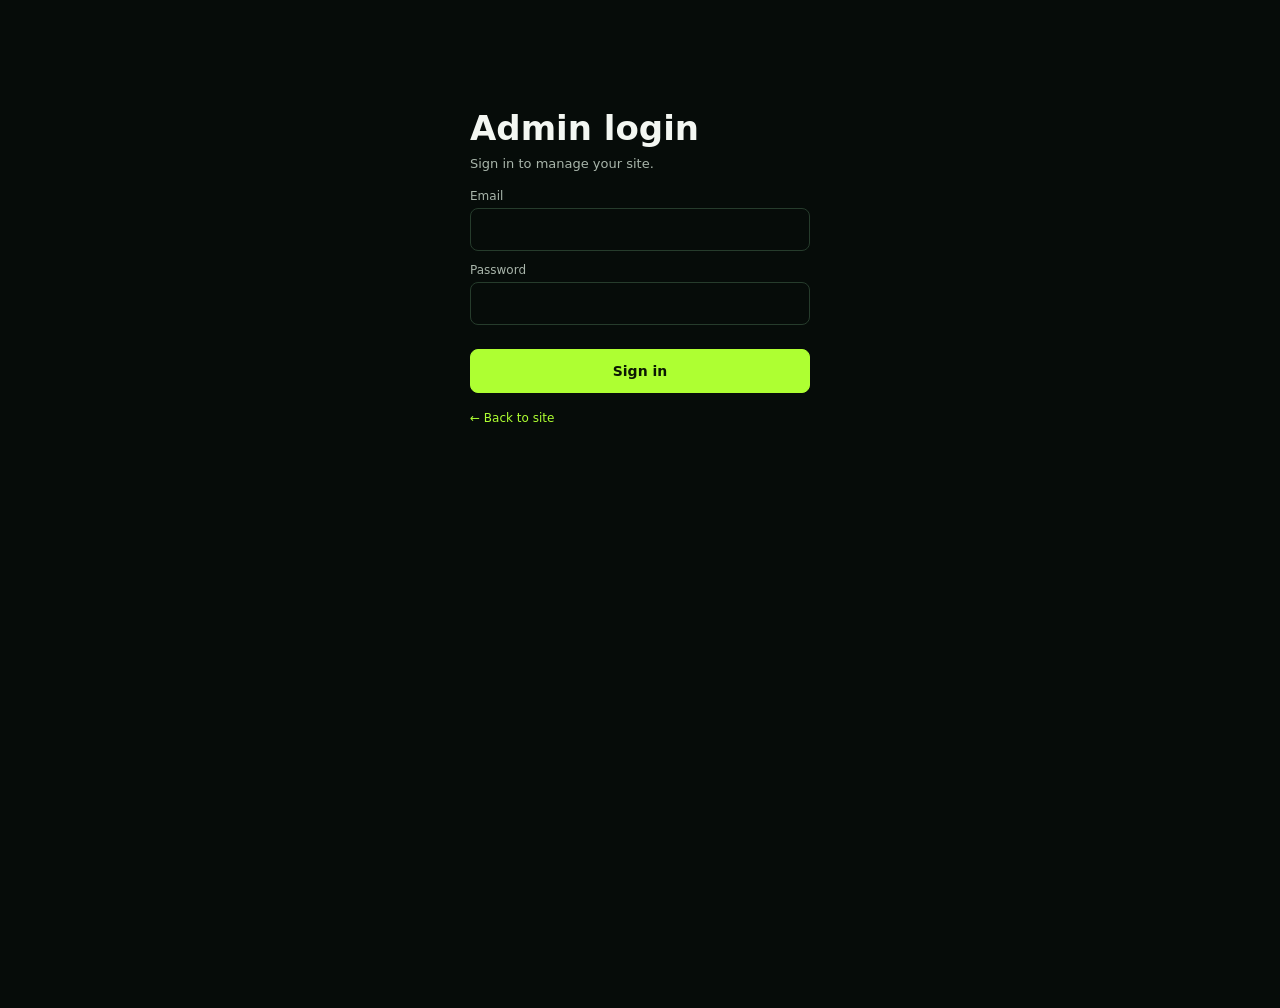
==== admin/index.html @ 06635c53 "Add files via upload" ====
<!DOCTYPE html><html lang="en"><head><meta charset="UTF-8"><meta name="viewport" content="width=device-width,initial-scale=1"><title>Admin Dashboard</title><link rel="icon" href="../assets/icons/icon.svg"><link rel="stylesheet" href="../assets/css/style.css"></head>
<body><div class="adm"><aside><b style="padding:10px 12px">Admin</b><a href="#dash">Dashboard</a><a href="#settings">Logo &amp; Name</a><a href="#team">Team</a><a href="#faq">Chatbot FAQ</a><a href="#inbox">Inbox</a><a href="../index.html">View site ↗</a><a href="#" id="out">Logout</a></aside><main id="view"></main></div>
<script type="module" src="../assets/js/admin.js"></script></body></html>
---- assets/css/style.css ----
:root{--bg:#060c09;--panel:#0b1510;--p2:#101e16;--line:#263c2c;--la:#45652f;--lime:#aeff32;--lb:#192d0c;--text:#f3f7f2;--muted:#a8b5aa;--dim:#74877a;--bt:#0d1904}
*{box-sizing:border-box;margin:0;padding:0}html{scroll-behavior:smooth}
body{background:var(--bg);color:var(--text);font-family:Inter,system-ui,sans-serif;-webkit-font-smoothing:antialiased;min-height:100vh}
a{color:inherit;text-decoration:none}button,input,textarea{font:inherit;color:inherit}button{cursor:pointer}.hidden{display:none!important}
.wrap{max-width:1200px;margin:0 auto;padding:0 24px}.narrow{max-width:960px;margin:0 auto;padding:0 24px}
.topbar{position:sticky;top:0;z-index:20;display:flex;align-items:center;justify-content:space-between;gap:12px;padding:14px 24px;background:var(--bg);border-bottom:1px solid var(--line)}
.brand{display:flex;align-items:center;gap:12px}.brand b{display:block}.brand small{color:var(--dim);font-size:11px}
.brand-mark{width:40px;height:40px;border-radius:9px;background:var(--lime);color:var(--bt);font-weight:800;font-size:20px;display:flex;align-items:center;justify-content:center;overflow:hidden}
.brand-mark img,.av img{width:100%;height:100%;object-fit:cover}
nav{display:flex;gap:22px;font-size:14px;color:var(--muted)}nav a:hover{color:var(--lime)}
.btn{height:44px;padding:0 18px;border-radius:8px;border:1px solid var(--line);background:var(--p2);font-weight:700;font-size:14px;display:inline-flex;align-items:center;justify-content:center;transition:.15s}
.btn:hover{border-color:var(--la)}.btn.primary{background:var(--lime);border-color:var(--lime);color:var(--bt)}.btn.ghost{background:none}.btn.sm{height:34px;padding:0 12px;font-size:12px}.btn.danger{color:#ff8a8a}
.hero{padding:70px 0}.hero-grid{display:grid;grid-template-columns:1.1fr .9fr;gap:40px;align-items:center}
.eyebrow{color:var(--lime);font-size:12px;font-weight:600;margin-bottom:18px}.eyebrow i{display:inline-block;width:7px;height:7px;border-radius:50%;background:var(--lime);margin-right:8px;box-shadow:0 0 8px var(--lime)}
h1{font-size:clamp(40px,6vw,64px);line-height:1.05}h1 em{font-style:normal;color:var(--lime)}h2{font-size:clamp(24px,3.5vw,34px)}
.lead{color:var(--muted);line-height:1.65;margin:20px 0;max-width:520px}.actions{display:flex;gap:12px;flex-wrap:wrap}
.trust{display:flex;gap:18px;flex-wrap:wrap;margin-top:22px;color:var(--muted);font-size:12px}
.hero-card,.mini-window,.panel,.feature{background:var(--panel);border:1px solid var(--line);border-radius:14px}
.hero-card{padding:24px;background:linear-gradient(135deg,#172f17,#0b1510)}.mini-window{padding:16px;display:flex;flex-direction:column;gap:10px}
.window-head{display:flex;gap:10px;align-items:center;font-size:13px}.window-head i{margin-left:auto;color:var(--lime);font-style:normal;font-size:11px}
.bubble{padding:12px 14px;border-radius:12px;font-size:14px;line-height:1.55;max-width:85%;white-space:pre-line}
.bubble.bot{background:var(--p2);align-self:flex-start}.bubble.user{background:#16261b;align-self:flex-end}
.typing i{display:inline-block;width:6px;height:6px;margin-right:4px;border-radius:50%;background:var(--lime);animation:p 1.2s infinite}@keyframes p{50%{opacity:.25}}
.section{padding:60px 0}.muted{background:#08110c}.section-head{margin-bottom:26px}.section-head p{color:var(--muted);margin-top:8px}
.kicker{color:var(--lime);font-size:11px;font-weight:600;letter-spacing:.08em;display:block;margin-bottom:8px}.live-pill{float:right;color:var(--lime);font-size:11px}
.feature-grid{display:grid;grid-template-columns:repeat(3,1fr);gap:16px}.feature{padding:22px;display:flex;flex-direction:column;gap:10px}.feature p{color:var(--muted);font-size:14px}.feature>span:last-child{color:var(--lime);font-size:13px}.iconbox{color:var(--lime);font-size:22px}
.chat-layout{display:grid;grid-template-columns:200px 1fr;gap:16px}.side{padding:18px;display:flex;flex-direction:column;gap:12px;font-size:13px}.side small{color:var(--dim)}.step{opacity:.6}.step.active{opacity:1;color:var(--lime)}
.chat{display:flex;flex-direction:column;height:480px}.messages{flex:1;overflow:auto;padding:18px;display:flex;flex-direction:column;gap:10px}
.suggestions{display:flex;gap:8px;flex-wrap:wrap;padding:0 18px 10px}.suggestions button{background:var(--p2);border:1px solid var(--line);border-radius:20px;padding:6px 12px;font-size:12px}.suggestions button:hover{border-color:var(--lime)}
#chatForm,#dForm,#rForm{display:flex;gap:8px;padding:14px;border-top:1px solid var(--line)}
input,textarea,select{background:var(--bg);border:1px solid var(--line);border-radius:8px;padding:11px 12px;outline:0;width:100%}input:focus,textarea:focus{border-color:var(--la)}
.team-grid{display:grid;grid-template-columns:repeat(auto-fill,minmax(280px,1fr));gap:16px}.tm{padding:20px;display:flex;flex-direction:column;gap:14px}.tm p{color:var(--muted);font-size:13px;line-height:1.6;flex:1}
.tm-id{display:flex;gap:14px;align-items:center}.tm-id small{display:block;color:var(--muted);margin-top:4px}.two{display:flex;gap:10px}.two .btn{flex:1}
.av{width:56px;height:56px;border-radius:12px;background:#16261b;border:1px solid var(--la);color:var(--lime);font-weight:700;display:flex;align-items:center;justify-content:center;overflow:hidden;flex-shrink:0}
.cta{padding:50px 0;border-top:1px solid var(--line)}.cta-inner{display:flex;justify-content:space-between;gap:20px;align-items:center;flex-wrap:wrap}.cta p{color:var(--muted);margin-top:8px}
footer{border-top:1px solid var(--line);padding:22px 24px;display:flex;justify-content:space-between;gap:12px;flex-wrap:wrap;font-size:12px;color:var(--dim)}footer b{margin-right:8px;color:var(--text)}
dialog{margin:auto;width:min(440px,94vw);background:var(--panel);color:var(--text);border:1px solid var(--la);border-radius:14px}dialog::backdrop{background:#000a}
.dh{display:flex;justify-content:space-between;align-items:center;padding:14px}.dmsgs{height:300px;overflow:auto;padding:14px;display:flex;flex-direction:column;gap:8px}
@media(max-width:800px){.hero-grid,.feature-grid,.chat-layout{grid-template-columns:1fr}nav{display:none}.side{display:none}}
.adm{display:grid;grid-template-columns:210px 1fr;min-height:100vh}.adm aside{background:var(--panel);border-right:1px solid var(--line);padding:18px;display:flex;flex-direction:column;gap:6px}
.adm aside a{padding:10px 12px;border-radius:8px;color:var(--muted);font-size:14px;white-space:nowrap}.adm aside a.on,.adm aside a:hover{background:var(--lb);color:var(--lime)}
.adm main{padding:28px;max-width:900px}.adm h2{margin-bottom:18px}.card{padding:18px;margin-bottom:14px;background:var(--panel);border:1px solid var(--line);border-radius:12px}
.stats{display:grid;grid-template-columns:repeat(auto-fit,minmax(150px,1fr));gap:12px}.stats b{font-size:30px;color:var(--lime);display:block}
label{display:block;font-size:12px;color:var(--muted);margin:12px 0 5px}.item{display:flex;align-items:center;gap:12px;padding:12px 0;border-bottom:1px solid var(--line)}.item>div:nth-child(2),.item>div:first-child:not(.av){flex:1;min-width:0}.item small{color:var(--muted);display:block}
.logo-prev{width:72px;height:72px;border-radius:12px;background:var(--lime);color:var(--bt);display:flex;align-items:center;justify-content:center;font-size:30px;font-weight:800;overflow:hidden}
.banner{background:var(--lb);border:1px solid var(--la);border-radius:10px;padding:12px;font-size:13px;margin-bottom:16px}.login{max-width:380px;margin:12vh auto;padding:0 20px}
@media(max-width:800px){.adm{grid-template-columns:1fr}.adm aside{flex-direction:row;overflow:auto;border:0;border-bottom:1px solid var(--line)}}
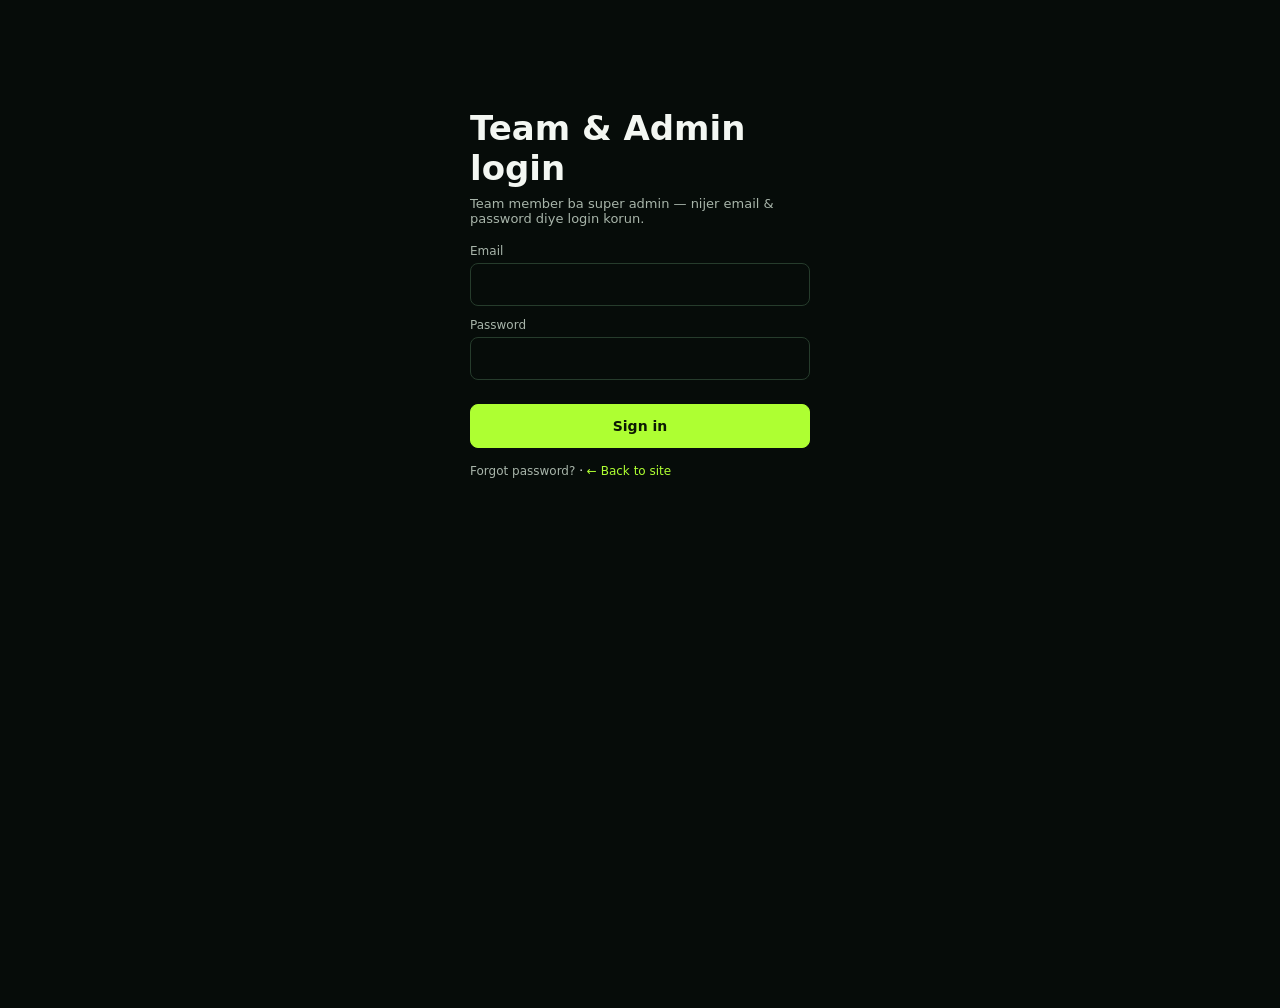
==== commit 68cfc154: "Add files via upload" ====
--- a/admin/index.html
+++ b/admin/index.html
@@ -1,3 +1,3 @@
-<!DOCTYPE html><html lang="en"><head><meta charset="UTF-8"><meta name="viewport" content="width=device-width,initial-scale=1"><title>Admin Dashboard</title><link rel="icon" href="../assets/icons/icon.svg"><link rel="stylesheet" href="../assets/css/style.css"></head>
-<body><div class="adm"><aside><b style="padding:10px 12px">Admin</b><a href="#dash">Dashboard</a><a href="#settings">Logo &amp; Name</a><a href="#team">Team</a><a href="#faq">Chatbot FAQ</a><a href="#inbox">Inbox</a><a href="../index.html">View site ↗</a><a href="#" id="out">Logout</a></aside><main id="view"></main></div>
+<!DOCTYPE html><html lang="en"><head><meta charset="UTF-8"><meta name="viewport" content="width=device-width,initial-scale=1"><title>Dashboard</title><link rel="icon" href="../assets/icons/icon.svg"><link rel="stylesheet" href="../assets/css/style.css"></head>
+<body><div class="adm"><aside><b style="padding:10px 12px">Panel</b><span id="nav" style="display:contents"></span><a href="../index.html">View site ↗</a><a href="#" id="out">Logout</a></aside><main id="view"></main></div>
 <script type="module" src="../assets/js/admin.js"></script></body></html>
--- a/assets/css/style.css
+++ b/assets/css/style.css
@@ -45,3 +45,4 @@
 .logo-prev{width:72px;height:72px;border-radius:12px;background:var(--lime);color:var(--bt);display:flex;align-items:center;justify-content:center;font-size:30px;font-weight:800;overflow:hidden}
 .banner{background:var(--lb);border:1px solid var(--la);border-radius:10px;padding:12px;font-size:13px;margin-bottom:16px}.login{max-width:380px;margin:12vh auto;padding:0 20px}
 @media(max-width:800px){.adm{grid-template-columns:1fr}.adm aside{flex-direction:row;overflow:auto;border:0;border-bottom:1px solid var(--line)}}
+.st{display:inline-block;margin-top:6px;font-size:11px;color:var(--c);border:1px solid var(--c);border-radius:20px;padding:2px 8px}.btn:disabled{opacity:.35;cursor:not-allowed}.topbar>a.btn,.topbar>button.btn{margin-left:auto}
